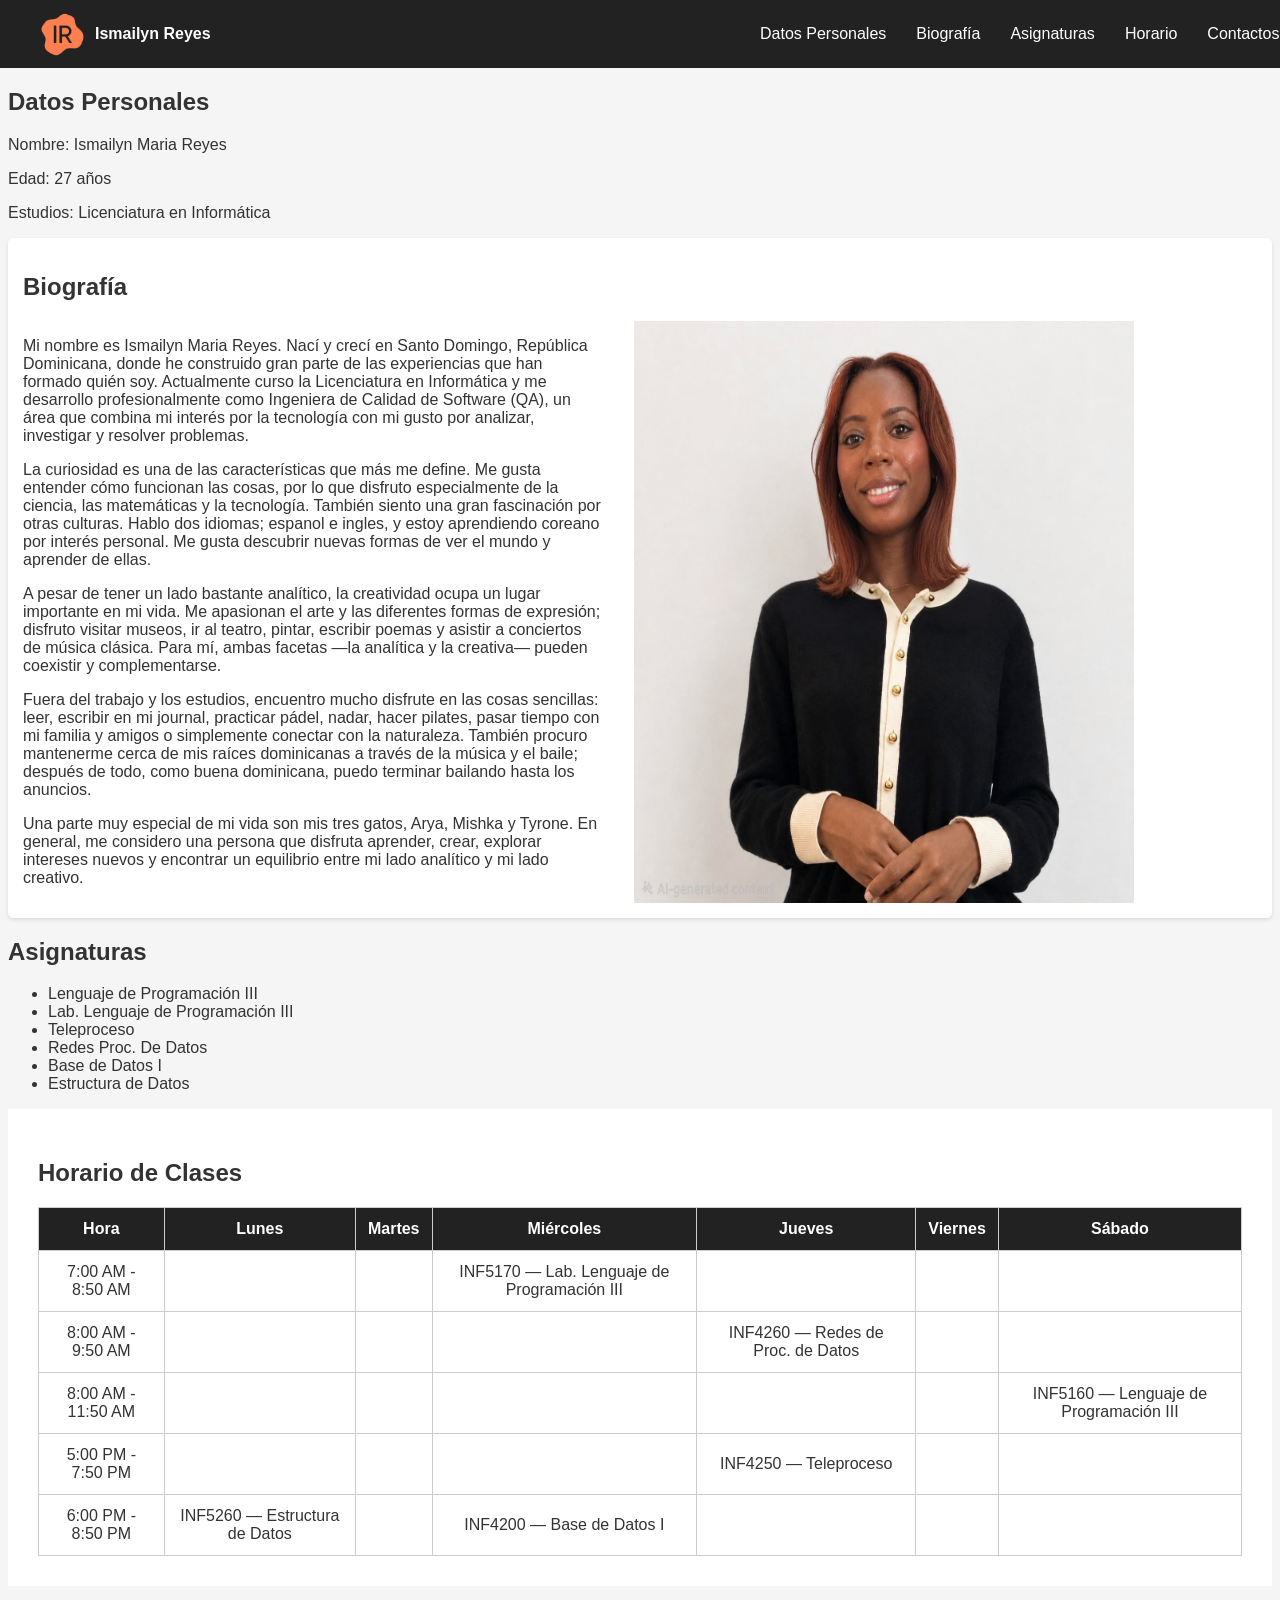
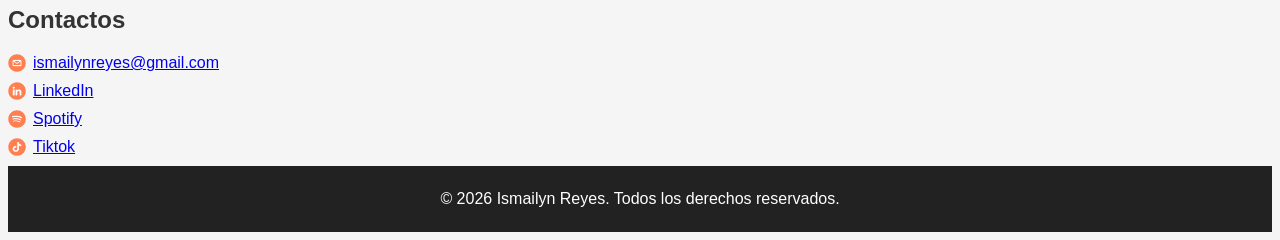
==== index.html @ c7acca62 "Create SIMPLE personal HTML webpage with CSS styling" ====
<!DOCTYPE html>
<html lang="es">
    <head>
        <meta charset="UTF-8">
        <meta name="description" content="Página web personal de Ismailyn Reyes, estudiante de Licenciatura en Informática.">
        <link rel="stylesheet" href="styles.css">
        <title>Ismailyn Reyes - Página Personal</title>
    </head>
    
    <body>
       
        <header>
            <div class="logo">
                <img src="Photos/LogoIMR3.png" alt="Logo de Ismailyn Reyes">
                <span>Ismailyn Reyes</span>
            </div>
                <nav>
                    <ul>
                        <li><a href="#personal-info">Datos Personales</a></li>
                        <li><a href="#biography">Biografía</a></li>
                        <li><a href="#subjects">Asignaturas</a></li>
                        <li><a href="#schedule">Horario</a></li>
                        <li><a href="#contact-info">Contactos</a></li>
                    </ul>
        </header>
            </nav>

            <section id="personal-info">
                <h2>Datos Personales</h2>
                
                <p>Nombre: Ismailyn Maria Reyes</p>
                <p>Edad: 27 años</p>
                <p>Estudios: Licenciatura en Informática</p>
            </section>

            <section id="biography">
                <h2>Biografía</h2>

                <div class="bio-content">
                    <img src="Photos/retrato-perfil.jpg" alt="Foto de perfil de Ismailyn Reyes">

                    <div>
                        <p>Mi nombre es Ismailyn Maria Reyes. Nací y crecí en Santo Domingo, República Dominicana, donde he construido gran parte de las experiencias que han formado quién soy. Actualmente curso la Licenciatura en Informática y me desarrollo profesionalmente como Ingeniera de Calidad de Software (QA), un área que combina mi interés por la tecnología con mi gusto por analizar, investigar y resolver problemas.</p>

                        <p>La curiosidad es una de las características que más me define. Me gusta entender cómo funcionan las cosas, por lo que disfruto especialmente de la ciencia, las matemáticas y la tecnología. También siento una gran fascinación por otras culturas. Hablo dos idiomas; espanol e ingles, y estoy aprendiendo coreano por interés personal. Me gusta descubrir nuevas formas de ver el mundo y aprender de ellas.</p>

                        <p>A pesar de tener un lado bastante analítico, la creatividad ocupa un lugar importante en mi vida. Me apasionan el arte y las diferentes formas de expresión; disfruto visitar museos, ir al teatro, pintar, escribir poemas y asistir a conciertos de música clásica. Para mí, ambas facetas —la analítica y la creativa— pueden coexistir y complementarse.</p>

                        <p>Fuera del trabajo y los estudios, encuentro mucho disfrute en las cosas sencillas: leer, escribir en mi journal, practicar pádel, nadar, hacer pilates, pasar tiempo con mi familia y amigos o simplemente conectar con la naturaleza. También procuro mantenerme cerca de mis raíces dominicanas a través de la música y el baile; después de todo, como buena dominicana, puedo terminar bailando hasta los anuncios.</p>

                        <p>Una parte muy especial de mi vida son mis tres gatos, Arya, Mishka y Tyrone. En general, me considero una persona que disfruta aprender, crear, explorar intereses nuevos y encontrar un equilibrio entre mi lado analítico y mi lado creativo.</p>
                    </div>
                </div>    
            </section>

            <section id="subjects">
            <h2>Asignaturas</h2>
            <ul>    
                <li>Lenguaje de Programación III</li>
                <li>Lab. Lenguaje de Programación III</li>
                <li>Teleproceso</li>
                <li>Redes Proc. De Datos</li>
                <li>Base de Datos I</li>
                <li>Estructura de Datos</li>
            </ul>
            </section>

            <section id="schedule">
                <h2>Horario de Clases</h2>

                <table>
                    <tr>
                        <th>Hora</th>
                        <th>Lunes</th>
                        <th>Martes</th>
                        <th>Miércoles</th>
                        <th>Jueves</th>
                        <th>Viernes</th>
                        <th>Sábado</th>
                    </tr>

                    <tr>
                        <td>7:00 AM - 8:50 AM</td>
                        <td></td>
                        <td></td>
                        <td>INF5170 — Lab. Lenguaje de Programación III</td>
                        <td></td>
                        <td></td>
                        <td></td>
                    </tr>

                    <tr>
                        <td>8:00 AM - 9:50 AM</td>
                        <td></td>
                        <td></td>
                        <td></td>
                        <td>INF4260 — Redes de Proc. de Datos</td>
                        <td></td>
                        <td></td>
                    </tr>

                    <tr>
                        <td>8:00 AM - 11:50 AM</td>
                        <td></td>
                        <td></td>
                        <td></td>
                        <td></td>
                        <td></td>
                        <td>INF5160 — Lenguaje de Programación III</td>
                    </tr>

                    <tr>
                        <td>5:00 PM - 7:50 PM</td>
                        <td></td>
                        <td></td>
                        <td></td>
                        <td>INF4250 — Teleproceso</td>
                        <td></td>
                        <td></td>
                    </tr>

                    <tr>
                        <td>6:00 PM - 8:50 PM</td>
                        <td>INF5260 — Estructura de Datos</td>
                        <td></td>
                        <td>INF4200 — Base de Datos I</td>
                        <td></td>
                        <td></td>
                        <td></td>
                    </tr>
                </table>
            </section>

            <section id="contact-info">
             <h2>Contactos</h2>
                <ul>
                    <li><a href="mailto:ismailynreyes@gmail.com">ismailynreyes@gmail.com</a></li>
                    <li><a href="https://www.linkedin.com/in/ismailyn-reyes-338bb9235" target="_blank">LinkedIn</a></li>
                    <li><a href="https://open.spotify.com/episode/5gdODGv243WlXVGzewa6el?si=z910Bx0kTJ2B7uLHL1OXuA&utm_source=copy-link" target="_blank">Spotify</a></li>
                    <li><a href="https://www.tiktok.com/@ismailaif__?_r=1&_t=ZS-99m3znuOP15" target="_blank">Tiktok</a></li>
                </ul>
            </section>

            <footer>
                <p>&copy; 2026 Ismailyn Reyes. Todos los derechos reservados.</p>
            </footer>
    </body>
</html>
---- styles.css ----
body {
    font-family: Arial, sans-serif;
    background-color: #f5f5f5;
    color: #333;
    padding-top: 60px; /* Para compensar el header fijo */
}

/* Estilo para Header + Navegación */
header {
    background-color: #222;
    display: flex;
    align-items: center;
    justify-content: space-between; /* Para mantenerl 2 elementos a los extremos */
    padding: 10px 40px;
    position: fixed;
    top: 0;
    left: 0;
    width: 98%;
}

.logo {
    display: flex;
    align-items: center;
    color: white;
    font-weight: bold;
}

.logo img {
    width: 45px;
    padding-right: 10px;
}

/* Navegación */
nav ul {
    list-style-type: none;
    margin: 0;
    padding: 0;
    display: flex;
}
/*Lista de Navegación */
nav a {
    display: block;
    color: white;
    padding: 15px;
    text-decoration: none;
}

nav a:hover {
    background-color: coral;
}

/* Secciones */

/* Biografía */
#biography {
    padding: 15px;
    background-color: #fff;
    border-radius: 5px;
    box-shadow: 0 2px 4px rgba(0, 0, 0, 0.1);
}

.bio-content {
    display: flex;
    gap: 30px;
    width: 90%;
}

.bio-content img {
    width: 500px;
    height: auto;
    order: 2; /* Cambia el orden de la imagen */
}
/* Horario */
#schedule {
    padding: 30px;
    background-color: #fff;
}

#schedule table {
    width: 100%;
    border-collapse: collapse;
}

#schedule th,
#schedule td {
    border: 1px solid #ccc;
    padding: 12px;
    text-align: center;
}

#schedule th {
    background-color: #222;
    color: white;
}


/* Contactos */
#contact-info ul {
    list-style-type: none;
    margin: 0;
    padding: 0;
}

#contact-info li {
    margin-bottom: 10px;
    padding-left: 25px;
}

#contact-info li:nth-child(1) {
    background-image: url('Photos/icons/email-coral-circulo-256.png');
}

#contact-info li:nth-child(2) {
    background-image: url('Photos/icons/linkedin-coral-circulo-256.png');
}

#contact-info li:nth-child(3) {
    background-image: url('Photos/icons/spotify-coral-circulo-256.png');
}

#contact-info li:nth-child(4) {
    background-image: url('Photos/icons/tiktok-coral-circulo-256.png');
}
#contact-info li {
    background-size: 18px;
    background-repeat: no-repeat;
    background-position: left center;
}


/* Footer */
footer {
    background-color: #222;
    color: white;
    text-align: center;
    padding: 8px;
}
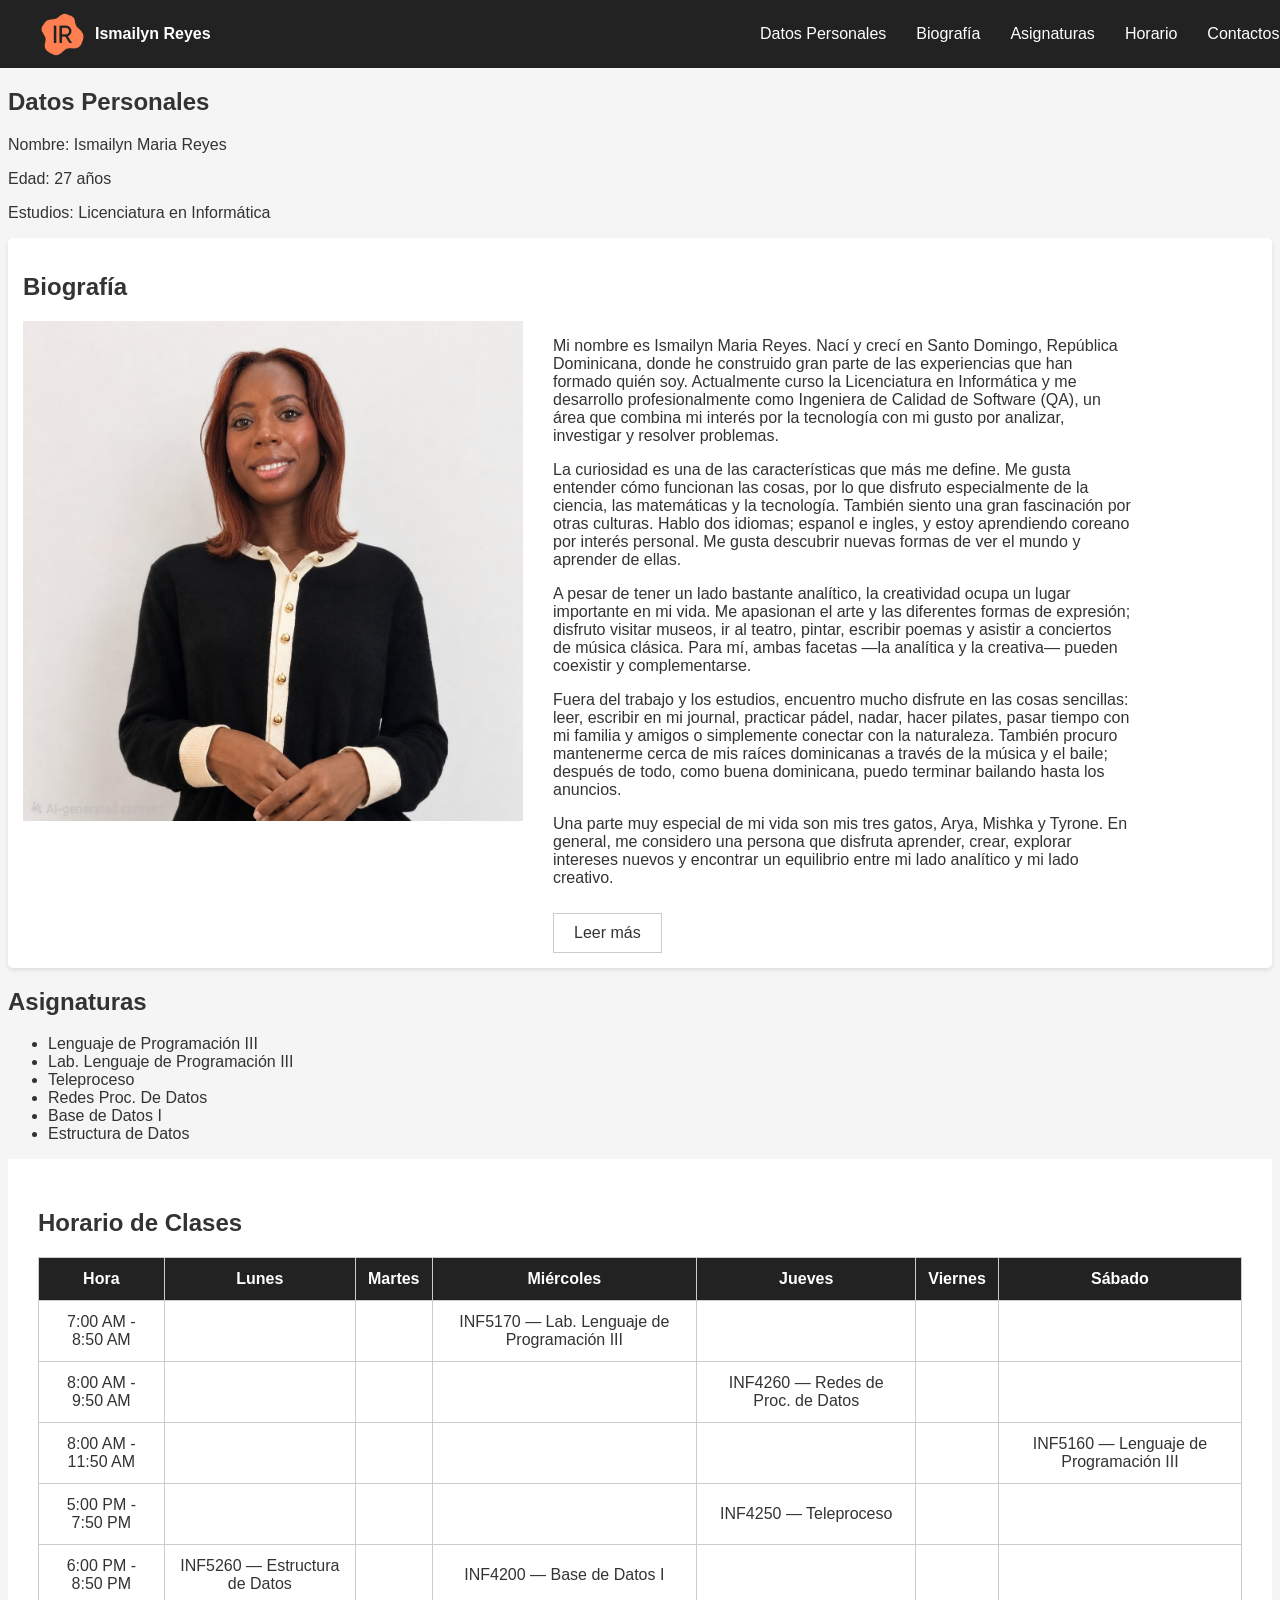
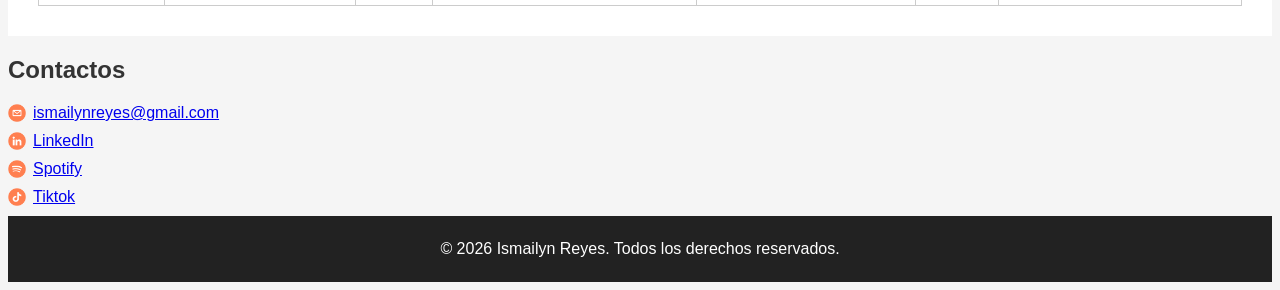
==== commit bdd53a32: "Add extended biography page" ====
--- a/index.html
+++ b/index.html
@@ -49,6 +49,7 @@
                         <p>Fuera del trabajo y los estudios, encuentro mucho disfrute en las cosas sencillas: leer, escribir en mi journal, practicar pádel, nadar, hacer pilates, pasar tiempo con mi familia y amigos o simplemente conectar con la naturaleza. También procuro mantenerme cerca de mis raíces dominicanas a través de la música y el baile; después de todo, como buena dominicana, puedo terminar bailando hasta los anuncios.</p>
 
                         <p>Una parte muy especial de mi vida son mis tres gatos, Arya, Mishka y Tyrone. En general, me considero una persona que disfruta aprender, crear, explorar intereses nuevos y encontrar un equilibrio entre mi lado analítico y mi lado creativo.</p>
+                     <a href="AboutMe.html" class="read-more">Leer más</a>
                     </div>
                 </div>    
             </section>
--- a/styles.css
+++ b/styles.css
@@ -67,8 +67,8 @@
 
 .bio-content img {
     width: 500px;
-    height: auto;
-    order: 2; /* Cambia el orden de la imagen */
+    height: 500px;
+    /*order: 2; /* Cambia el orden de la imagen */
 }
 /* Horario */
 #schedule {
@@ -134,4 +134,20 @@
     color: white;
     text-align: center;
     padding: 8px;
+}
+
+/*botones de Leer más */
+.read-more {
+    display: inline-block;
+    background-color: white;
+    color: #333;
+    padding: 10px 20px;
+    border: 1px solid #ccc;
+    text-decoration: none;
+    margin-top: 10px;
+}
+
+.read-more:hover {
+    background-color: coral;
+    color: white;
 }
